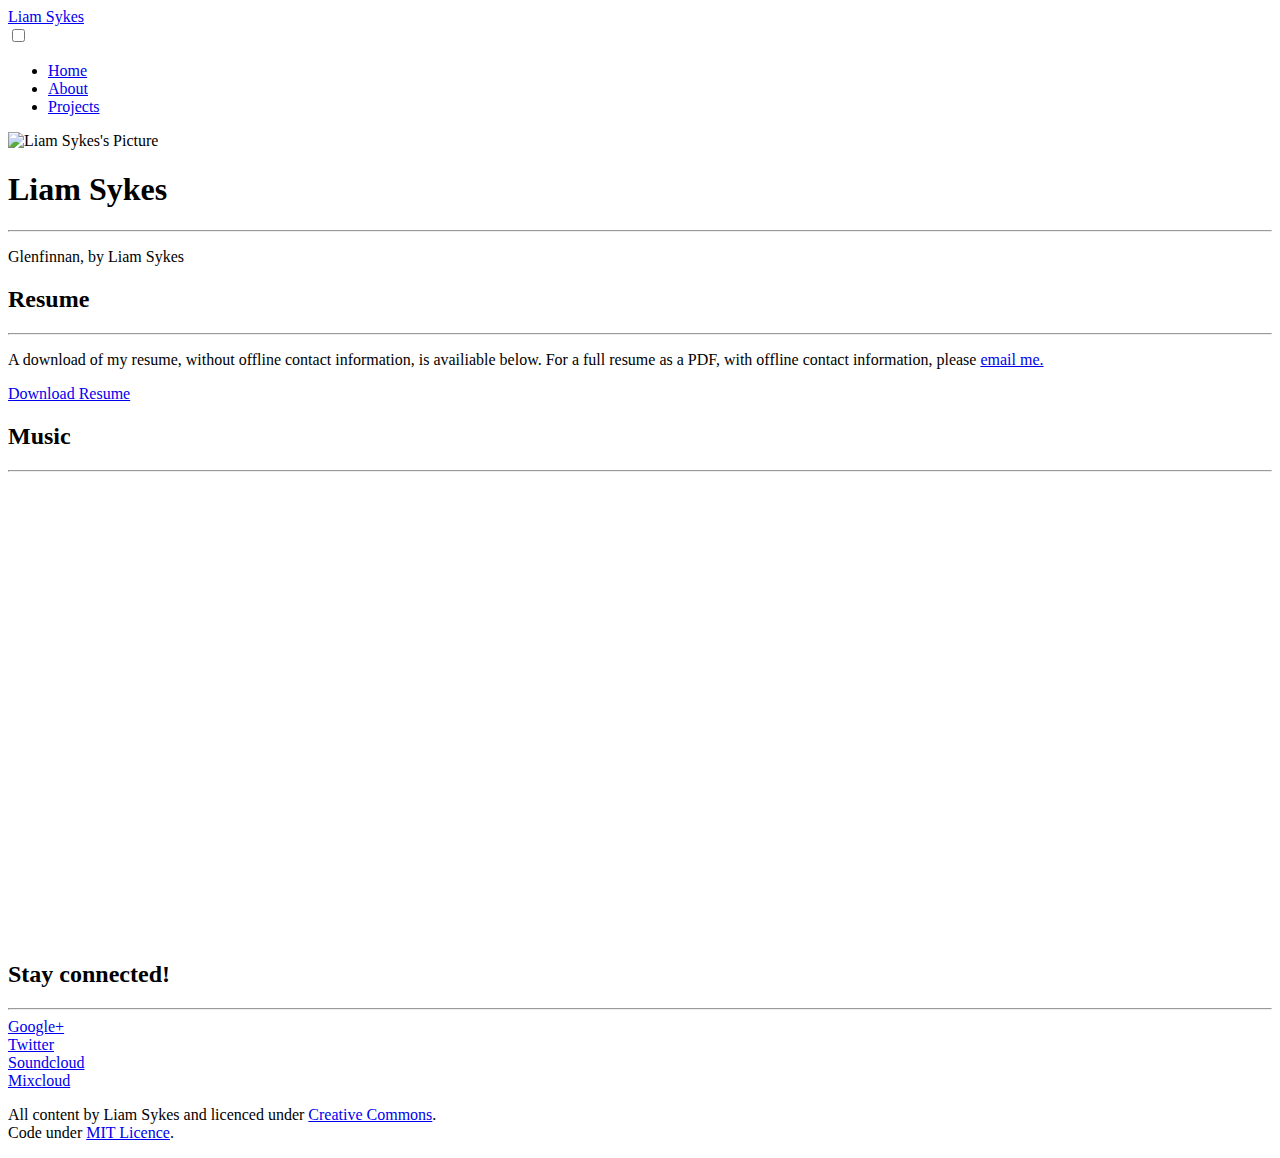
==== index.html @ bd37d3e7 "Site updated at 2014-05-16 05:51:47 UTC" ====
<!doctype html>
  <!--[if lt IE 7]>      <html class="no-js lt-ie9 lt-ie8 lt-ie7"> <![endif]-->
  <!--[if IE 7]>         <html class="no-js lt-ie9 lt-ie8"> <![endif]-->
  <!--[if IE 8]>         <html class="no-js lt-ie9"> <![endif]-->
  <!--[if gt IE 8]><!--> <html class="no-js"> <!--<![endif]-->

  
    
  <head>
    <meta charset="utf-8">
    <meta http-equiv="X-UA-Compatible" content="IE=edge,chrome=1">
    <title>Homepage - Liam Sykes</title>
    <meta name="author" content="Liam Sykes">
    
    <meta name="description" content="Student, Music Producer, DJ">
    
    <meta name="viewport" content="width=device-width">
    <link rel="canonical" href="http://sycko.github.io">
    
    <link href="/favicon.png" rel="icon">
    <link href="/stylesheets/screen.css" media="screen, projection" rel="stylesheet">
    <link href="/atom.xml" rel="alternate" title="Liam Sykes" type="application/atom+xml">
  </head>


  <body >

    <header>
      <div class="grid-wrapper">
  <div class="grid">

    <div class="grid__item two-fifths lap-four-sixths palm-one-whole">
  <a href="/" class="site-title">Liam Sykes</a>
</div>

<div class="grid__item three-fifths lap-two-sixths palm-one-whole">
  <nav>
    <input type="checkbox" id="toggle">
<label for="toggle" class="toggle" data-open="Main Menu" data-close="Close Menu"></label>
<ul class="menu pull-right">
  <li><a href="/">Home</a></li>
  <li><a href="/about/">About</a></li>
  <li><a href="/projects/">Projects</a></li>
</ul>
  </nav>
</div>

  </div>
</div>
    </header>

    
      <div class="hero" style="background-image: url('/images/scotland.jpg');">
  <div class="grid-wrapper">
    <div class="grid flex">
      <div class="grid__item flex__item two-fifths palm-one-whole avatar">
        <img class="gravatar" src="/images/profile.jpg" alt="Liam Sykes's Picture">
      </div>
      <div class="grid__item flex__item three-fifths palm-one-whole">
       <h1>Liam Sykes</h1>
 <hr>
 <p class="lead">
</p>
      </div>
    </div>
  </div>

  <div class="credit">
    <p>
      Glenfinnan, by Liam Sykes
    </p>
  </div>
</div>

    

    <div class="grid-wrapper">
      <div class="grid grid-center">
        
        <div class="grid__item one-whole">
        

          

<div class="grid-wrapper">
  <div class="grid">
    <div class="grid__item one-third lap-one-whole palm-one-whole usp">
      <div class="grid">
        <div class="grid__item one-whole lap-one-third">
          <span class="icon">
            <i class="icon-file"></i>
          </span>
        </div>

        <div class="grid__item one-whole lap-two-thirds">
          <h2 class="title">Resume</h2>
<hr>
<p>
A download of my resume, without offline contact information, is availiable below. For a full resume as a PDF, with offline contact information, please <a href='mailto: liam@liamsykes.co.uk'>email me.</a>
<p>
<a href="/Resume.pdf">Download Resume</a>
</p>
        </div>
      </div>
    </div>

    <div class="grid__item one-third lap-one-whole palm-one-whole usp">
      <div class="grid">
        <div class="grid__item one-whole lap-one-third">
          <span class="icon">
            <i class="icon-headphones"></i>
          </span>
        </div>

        <div class="grid__item one-whole lap-two-thirds">
          <h2 class="title">Music</h2>
<hr>
<p>
<iframe width="100%" height="450" scrolling="no" frameborder="no" src="https://w.soundcloud.com/player/?url=https%3A//api.soundcloud.com/users/41509751&amp;auto_play=false&amp;hide_related=false&amp;visual=true"></iframe>
</p>
        </div>
      </div>
    </div>

    <div class="grid__item one-third lap-one-whole palm-one-whole usp">
      <div class="grid">
        <div class="grid__item one-whole lap-one-third">
          <span class="icon">
            <i class="icon-comments"></i>
          </span>
        </div>
		 
        <div class="grid__item one-whole lap-two-thirds">
         <h2 class="title">Stay connected!</h2>
<hr>




<li><a class="gplus" href="//plus.google.com/100523730825796302451"><i class="icon-google-plus-sign"></i> Google+</a></li>



<li><a class="twitter" href="//twitter.com/sYcko15"><i class="icon-twitter"></i> Twitter</a></li>

<li><a class="soundcloud" href="//soundcloud.com/sycko-1"><i class="icon-cloud"></i> Soundcloud</a></li>
<li><a class="mixcloud" href="//mixcloud.com/Sycko"><i class="icon-cloud"></i> Mixcloud</a></li>

        </div>
      </div>
    </div>
  </div>
</div>


        </div>

        
      </div>
    </div>

    <footer>
      <div class="grid-wrapper">
  <div class="grid">
    <div class="grid__item">
      <p class="copyright">
  All content by Liam Sykes and licenced under <a href="//creativecommons.org/licenses/by-nc-sa/3.0/ie/">Creative Commons</a>.<br>
  Code under <a href="//github.com/coogie/oscailte/blob/master/README.md">MIT Licence</a>.
</p>
    </div>
  </div>
</div>

    </footer>

    <!--[if lt IE 7]>
      <p class="chromeframe">You are using an <strong>outdated</strong> browser. Please <a href="http://browsehappy.com/">upgrade your browser</a> or <a href="http://www.google.com/chromeframe/?redirect=true">activate Google Chrome Frame</a> to improve your experience.</p>
    <![endif]-->

    <script src="//ajax.googleapis.com/ajax/libs/jquery/1.9.0/jquery.min.js"></script>
<script src="//crypto-js.googlecode.com/svn/tags/3.1.2/build/rollups/md5.js"></script>
<script defer src="/javascripts/octopress.js"></script>







  </body>
</html>
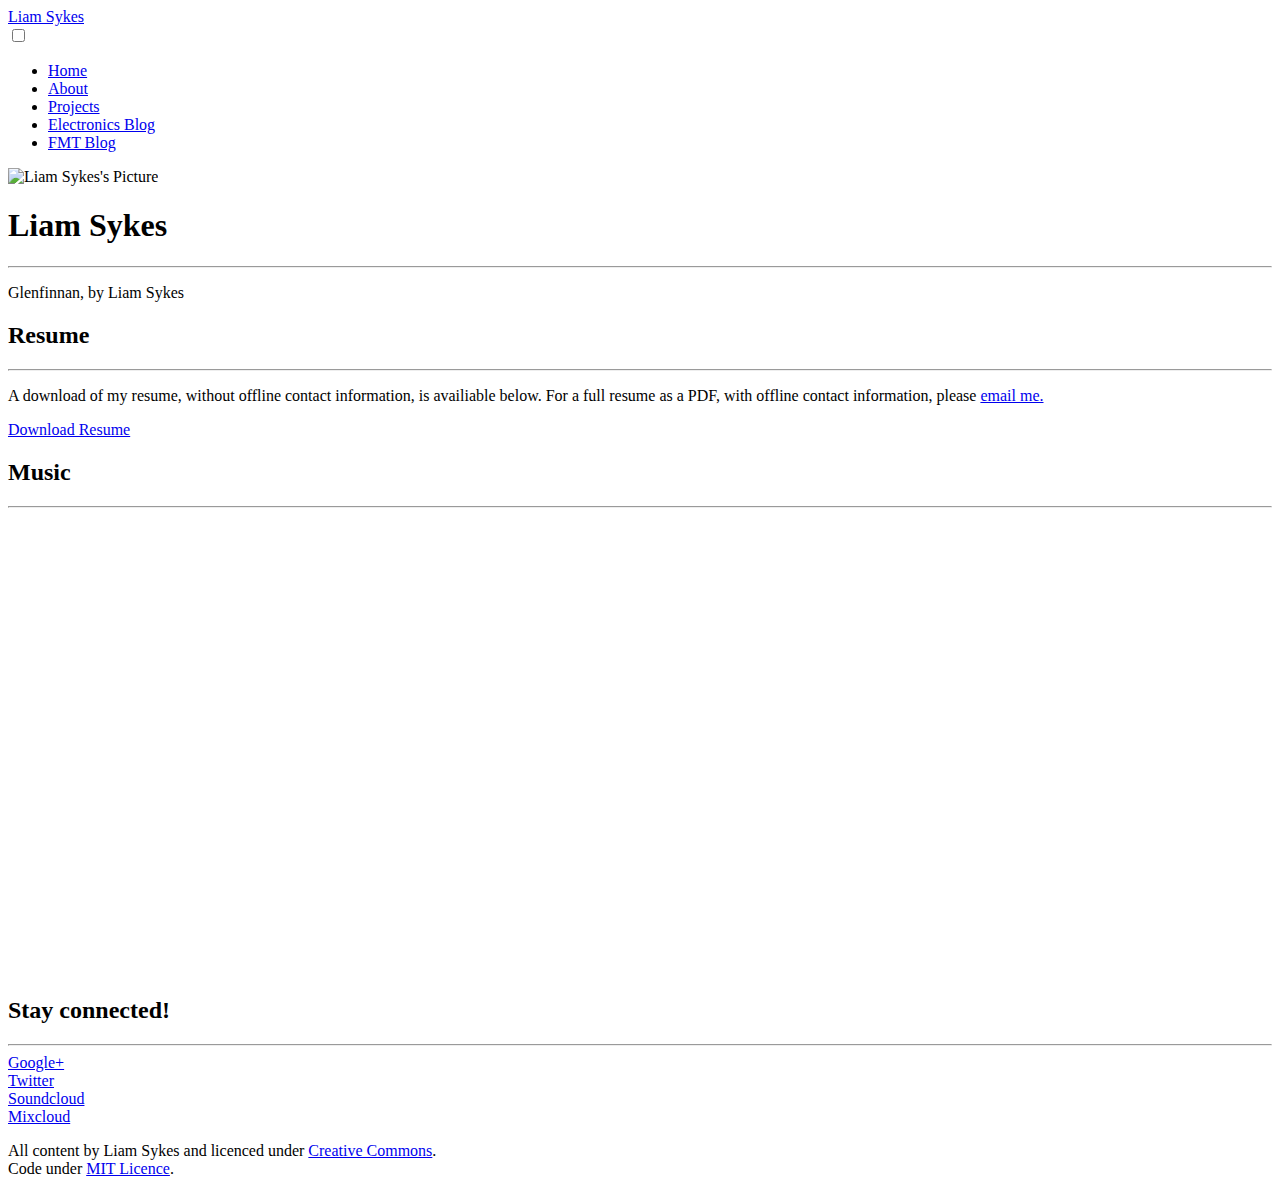
==== commit ad001c0f: "Site updated at 2014-09-08 16:33:31 UTC" ====
--- a/index.html
+++ b/index.html
@@ -41,6 +41,8 @@
   <li><a href="/">Home</a></li>
   <li><a href="/about/">About</a></li>
   <li><a href="/projects/">Projects</a></li>
+  <li><a href="/Electronics Blog/">Electronics Blog</a></li>
+  <li><a href="/FMT Blog/">FMT Blog</a></li>
 </ul>
   </nav>
 </div>
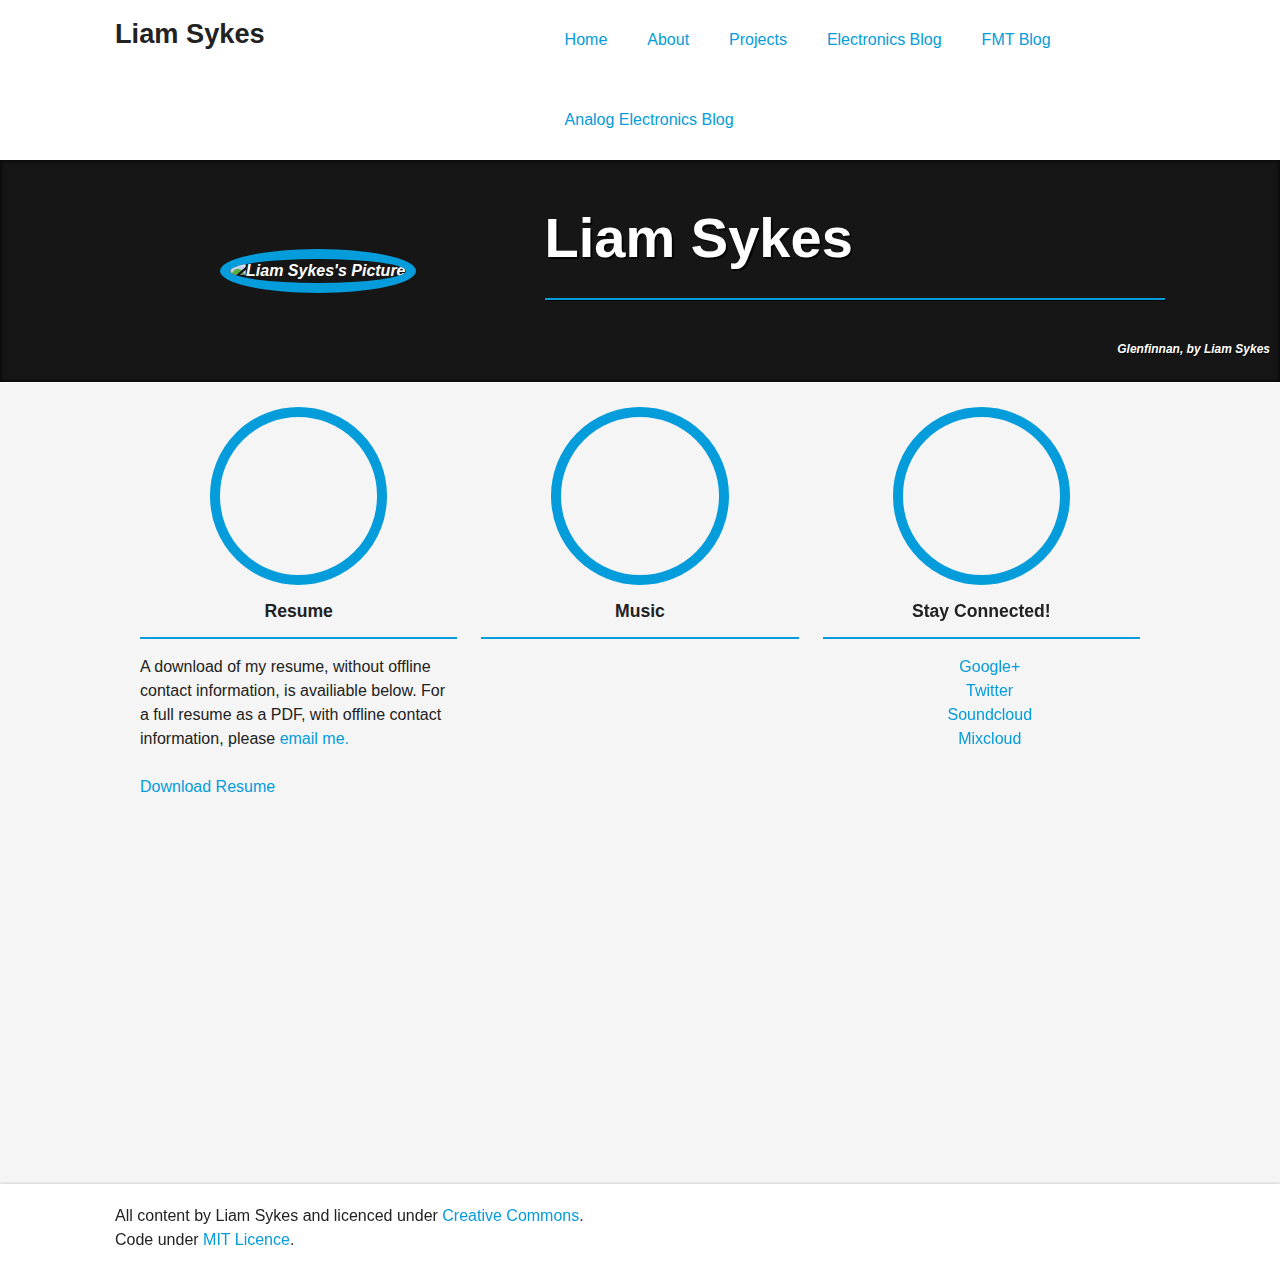
==== commit f5770d95: "Site updated at 2015-02-03 20:03:14 UTC" ====
--- a/index.html
+++ b/index.html
@@ -43,6 +43,7 @@
   <li><a href="/projects/">Projects</a></li>
   <li><a href="/Electronics Blog/">Electronics Blog</a></li>
   <li><a href="/FMT Blog/">FMT Blog</a></li>
+  <li><a href="/Analog Electronic Blog/">Analog Electronics Blog</a></li>
 </ul>
   </nav>
 </div>
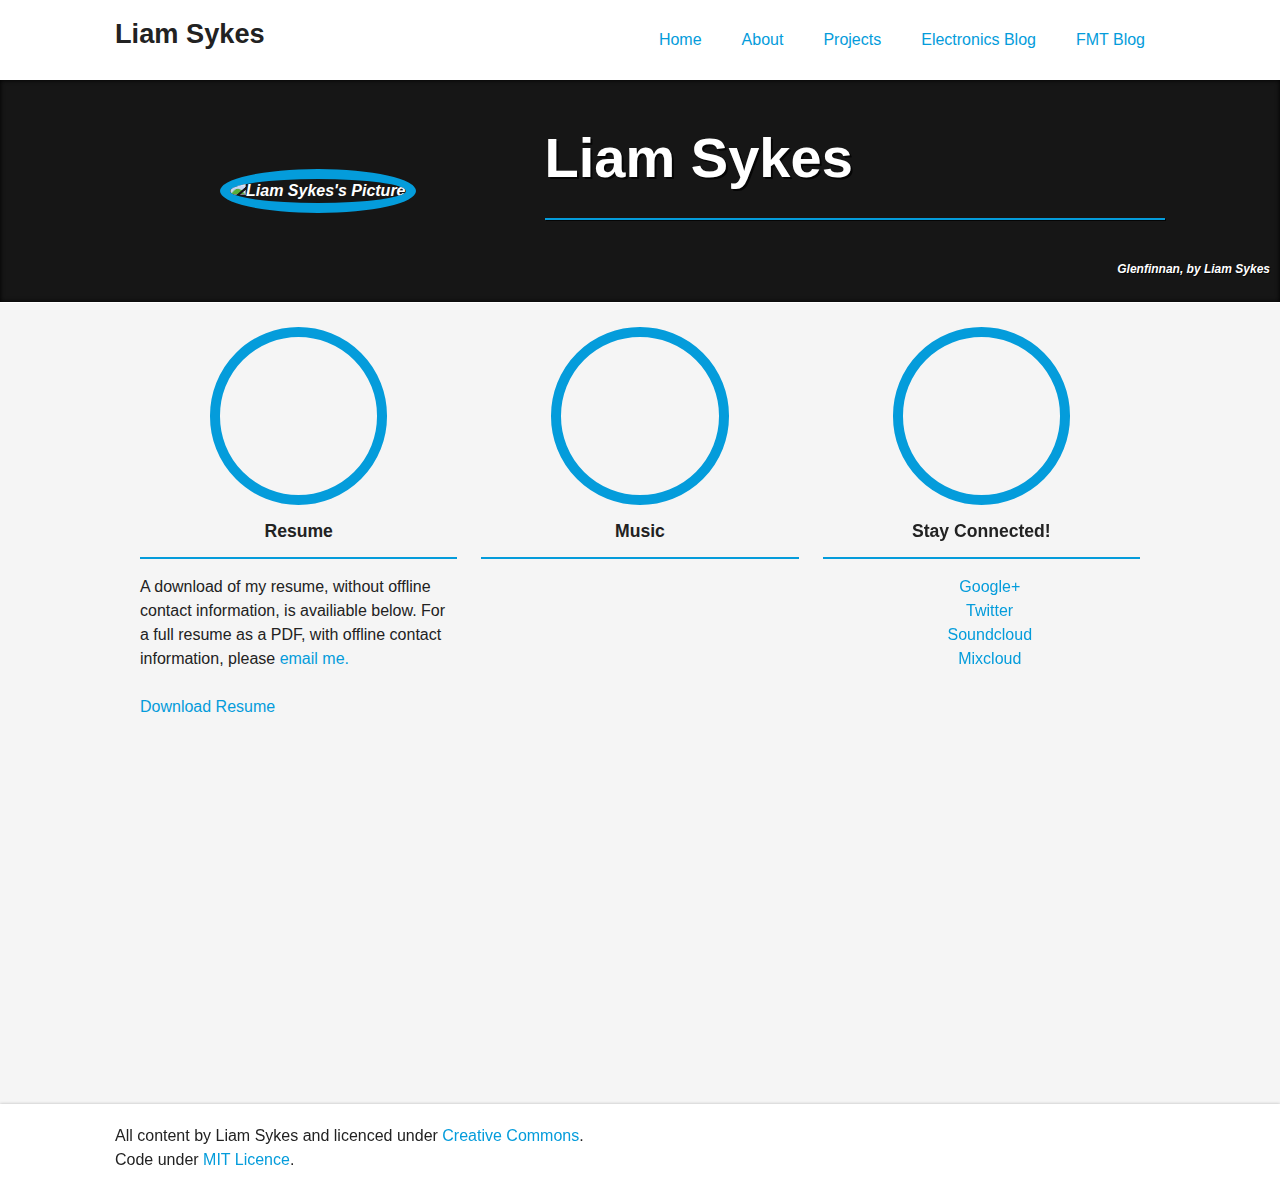
==== commit 16f1ecee: "Site updated at 2015-02-03 20:07:55 UTC" ====
--- a/index.html
+++ b/index.html
@@ -43,7 +43,6 @@
   <li><a href="/projects/">Projects</a></li>
   <li><a href="/Electronics Blog/">Electronics Blog</a></li>
   <li><a href="/FMT Blog/">FMT Blog</a></li>
-  <li><a href="/Analog Electronic Blog/">Analog Electronics Blog</a></li>
 </ul>
   </nav>
 </div>
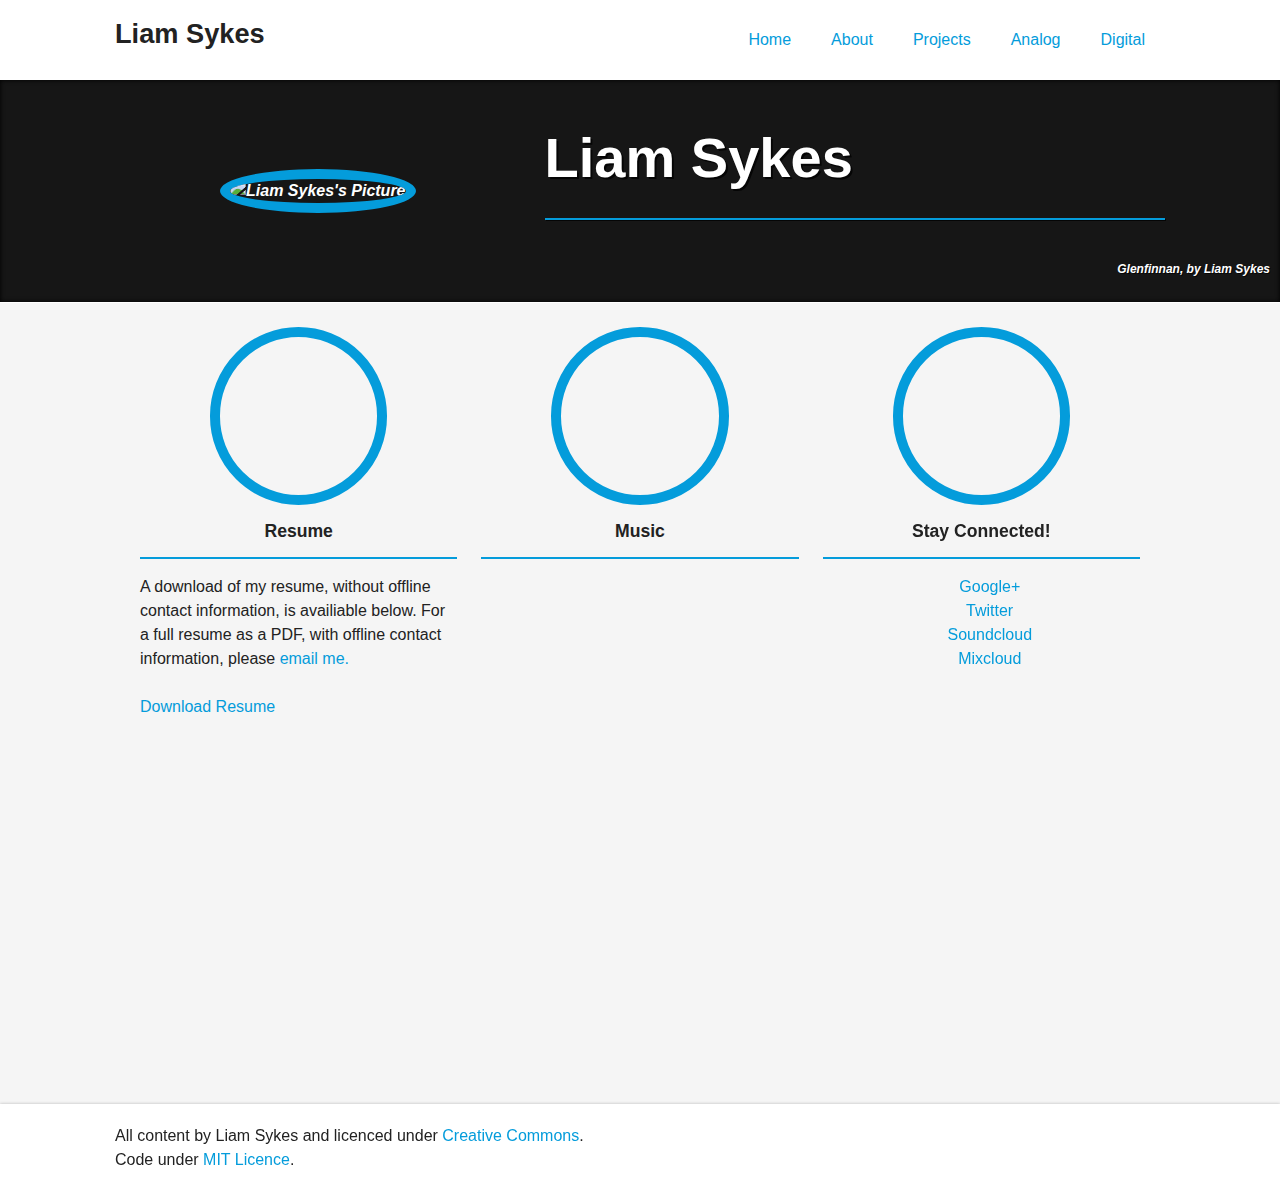
==== commit 4aa20211: "Site updated at 2017-04-30 19:47:04 UTC" ====
--- a/index.html
+++ b/index.html
@@ -41,8 +41,8 @@
   <li><a href="/">Home</a></li>
   <li><a href="/about/">About</a></li>
   <li><a href="/projects/">Projects</a></li>
-  <li><a href="/Electronics Blog/">Electronics Blog</a></li>
-  <li><a href="/FMT Blog/">FMT Blog</a></li>
+  <li><a href="/analog/">Analog</a></li>
+  <li><a href="/digital/">Digital</a></li>
 </ul>
   </nav>
 </div>
@@ -143,7 +143,7 @@
 
 
 
-<li><a class="twitter" href="//twitter.com/sYcko15"><i class="icon-twitter"></i> Twitter</a></li>
+<li><a class="twitter" href="//twitter.com/syckomusic"><i class="icon-twitter"></i> Twitter</a></li>
 
 <li><a class="soundcloud" href="//soundcloud.com/sycko-1"><i class="icon-cloud"></i> Soundcloud</a></li>
 <li><a class="mixcloud" href="//mixcloud.com/Sycko"><i class="icon-cloud"></i> Mixcloud</a></li>
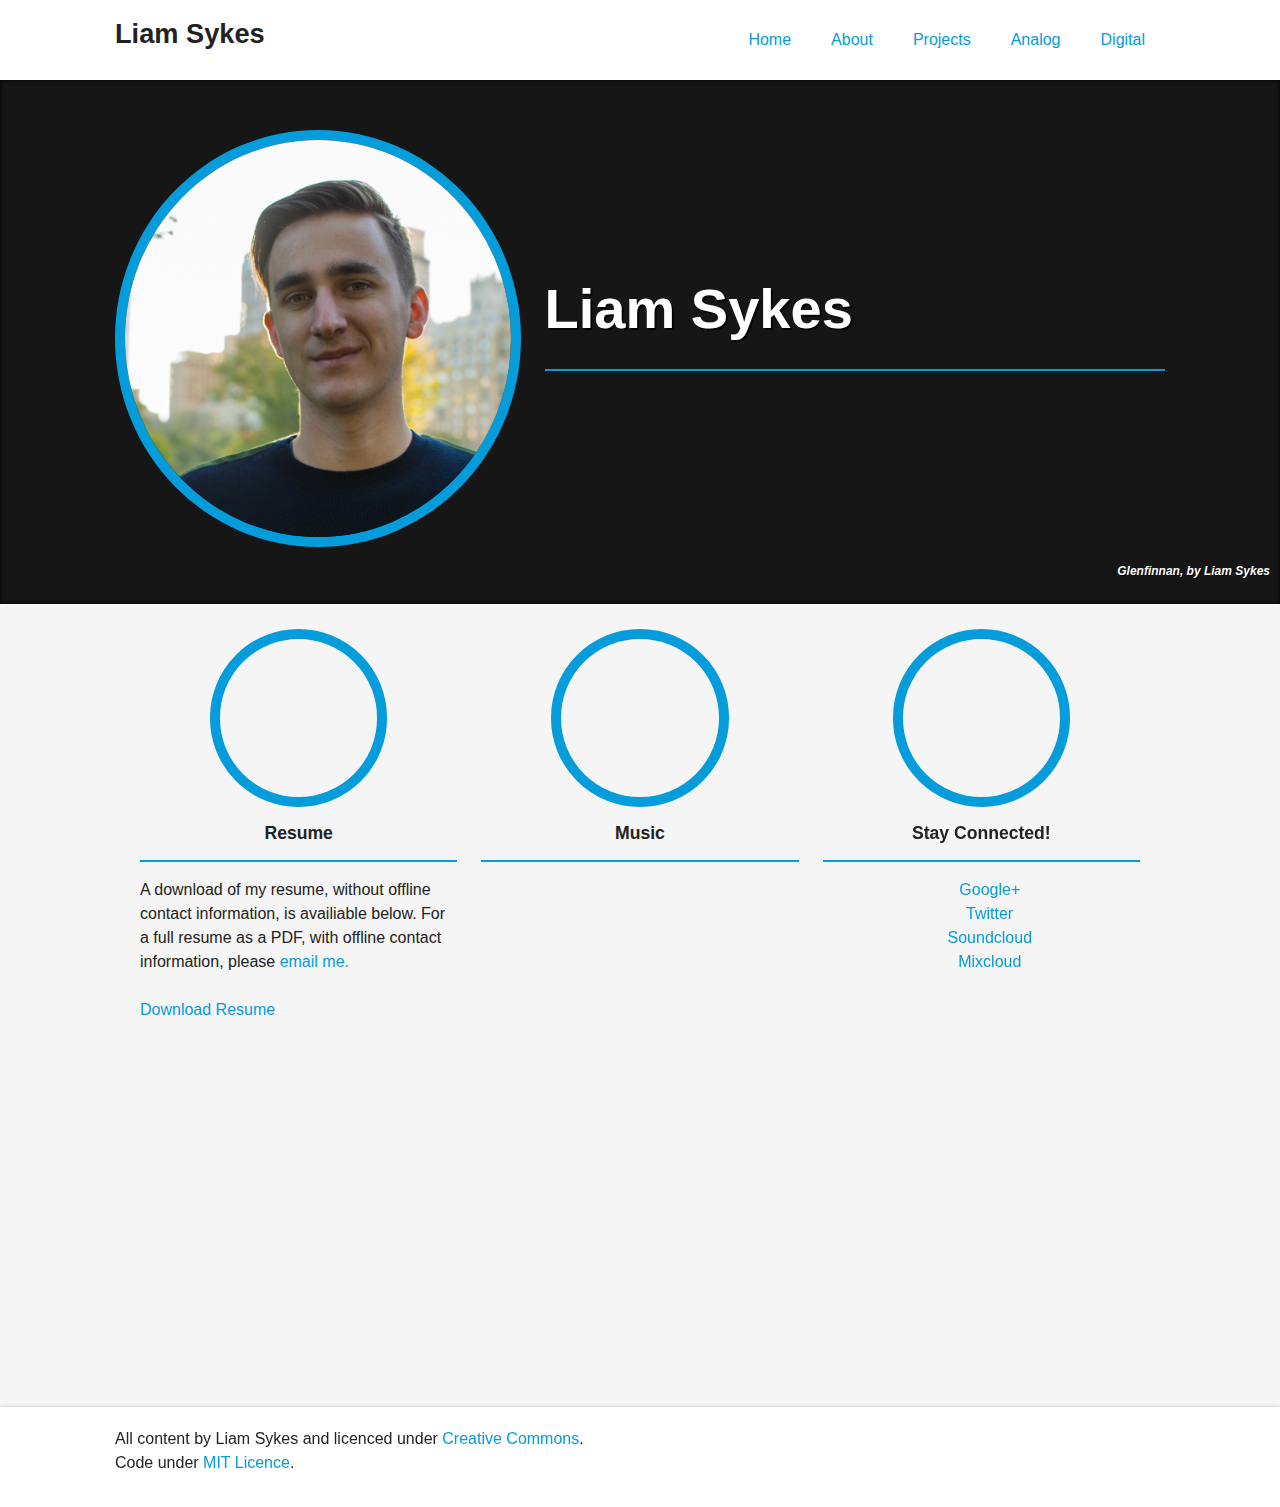
==== commit 80856e0c: "Site updated at 2017-04-30 20:08:16 UTC" ====
--- a/index.html
+++ b/index.html
@@ -145,7 +145,7 @@
 
 <li><a class="twitter" href="//twitter.com/syckomusic"><i class="icon-twitter"></i> Twitter</a></li>
 
-<li><a class="soundcloud" href="//soundcloud.com/sycko-1"><i class="icon-cloud"></i> Soundcloud</a></li>
+<li><a class="soundcloud" href="//soundcloud.com/officialsycko"><i class="icon-cloud"></i> Soundcloud</a></li>
 <li><a class="mixcloud" href="//mixcloud.com/Sycko"><i class="icon-cloud"></i> Mixcloud</a></li>
 
         </div>
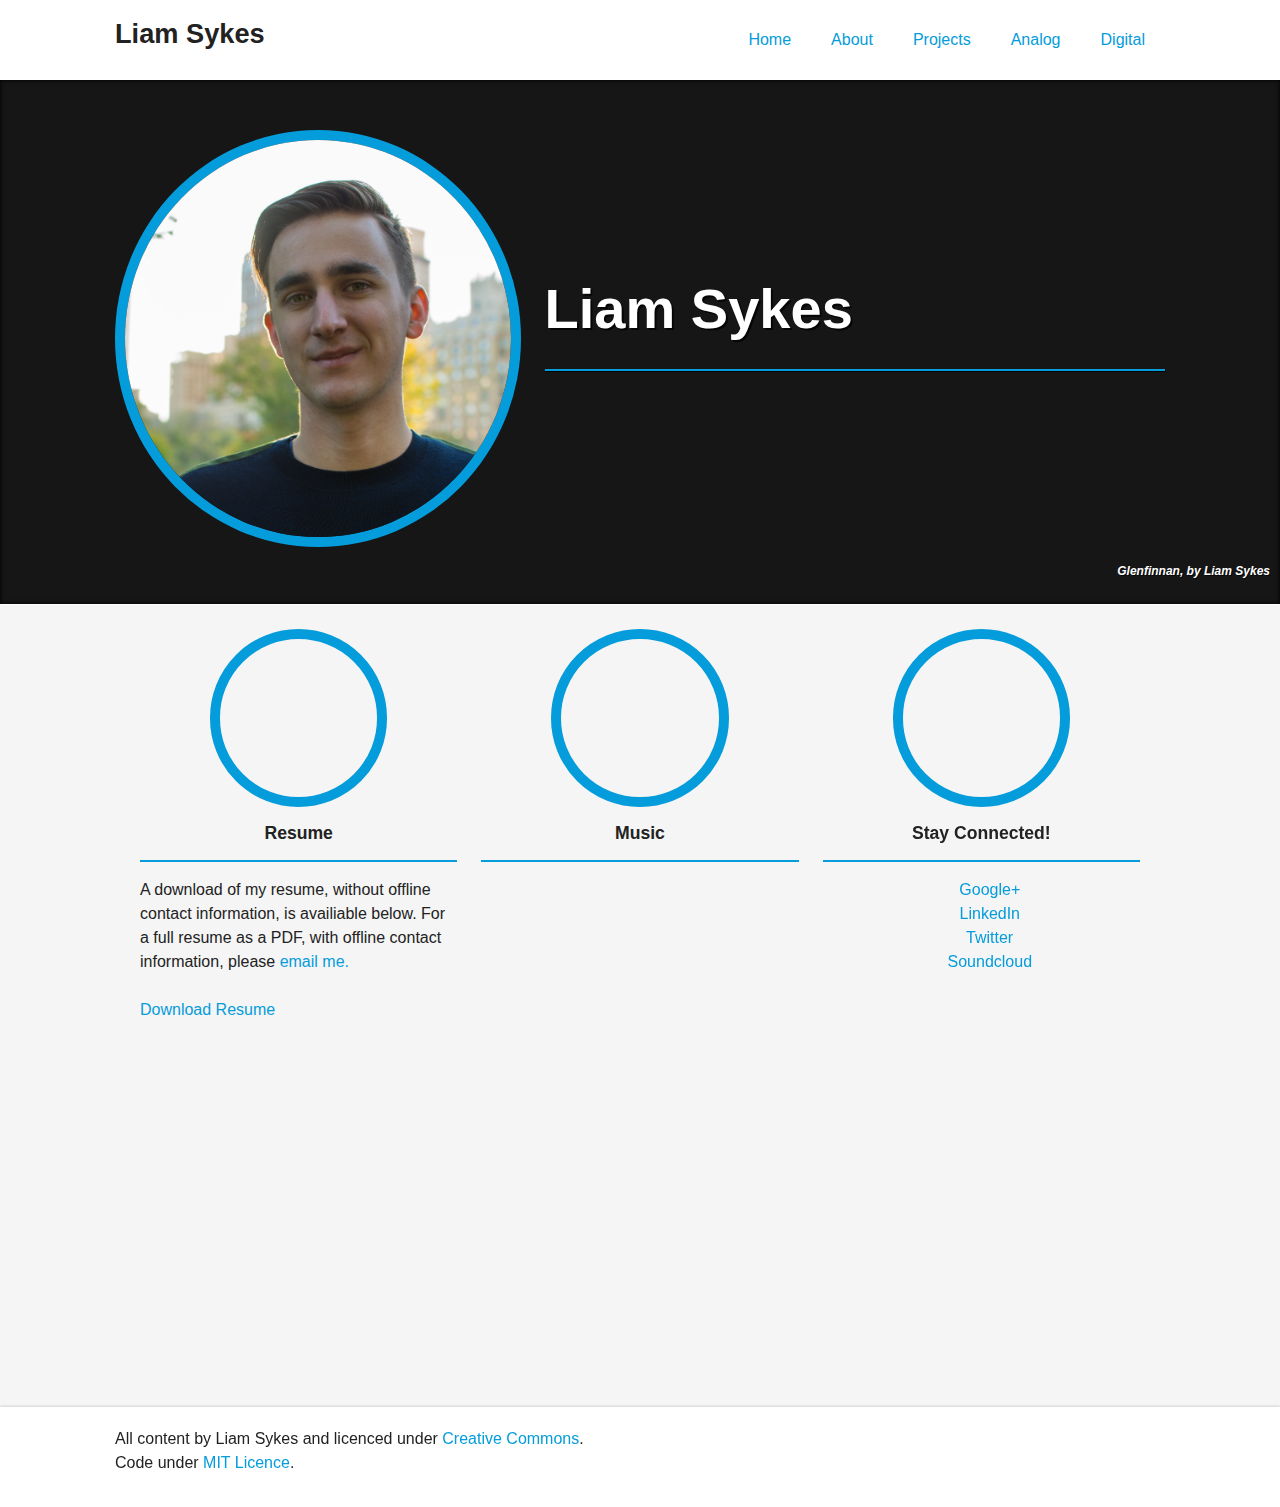
==== commit bd23fc73: "Site updated at 2017-05-03 15:28:20 UTC" ====
--- a/index.html
+++ b/index.html
@@ -140,13 +140,13 @@
 
 
 <li><a class="gplus" href="//plus.google.com/100523730825796302451"><i class="icon-google-plus-sign"></i> Google+</a></li>
-
+<li><a class="linkedin" href="//linkedin.com/in/liam-sykes"><i class="icon-linkedin-sign"></i> LinkedIn</a></li>
 
 
 <li><a class="twitter" href="//twitter.com/syckomusic"><i class="icon-twitter"></i> Twitter</a></li>
 
 <li><a class="soundcloud" href="//soundcloud.com/officialsycko"><i class="icon-cloud"></i> Soundcloud</a></li>
-<li><a class="mixcloud" href="//mixcloud.com/Sycko"><i class="icon-cloud"></i> Mixcloud</a></li>
+
 
         </div>
       </div>
